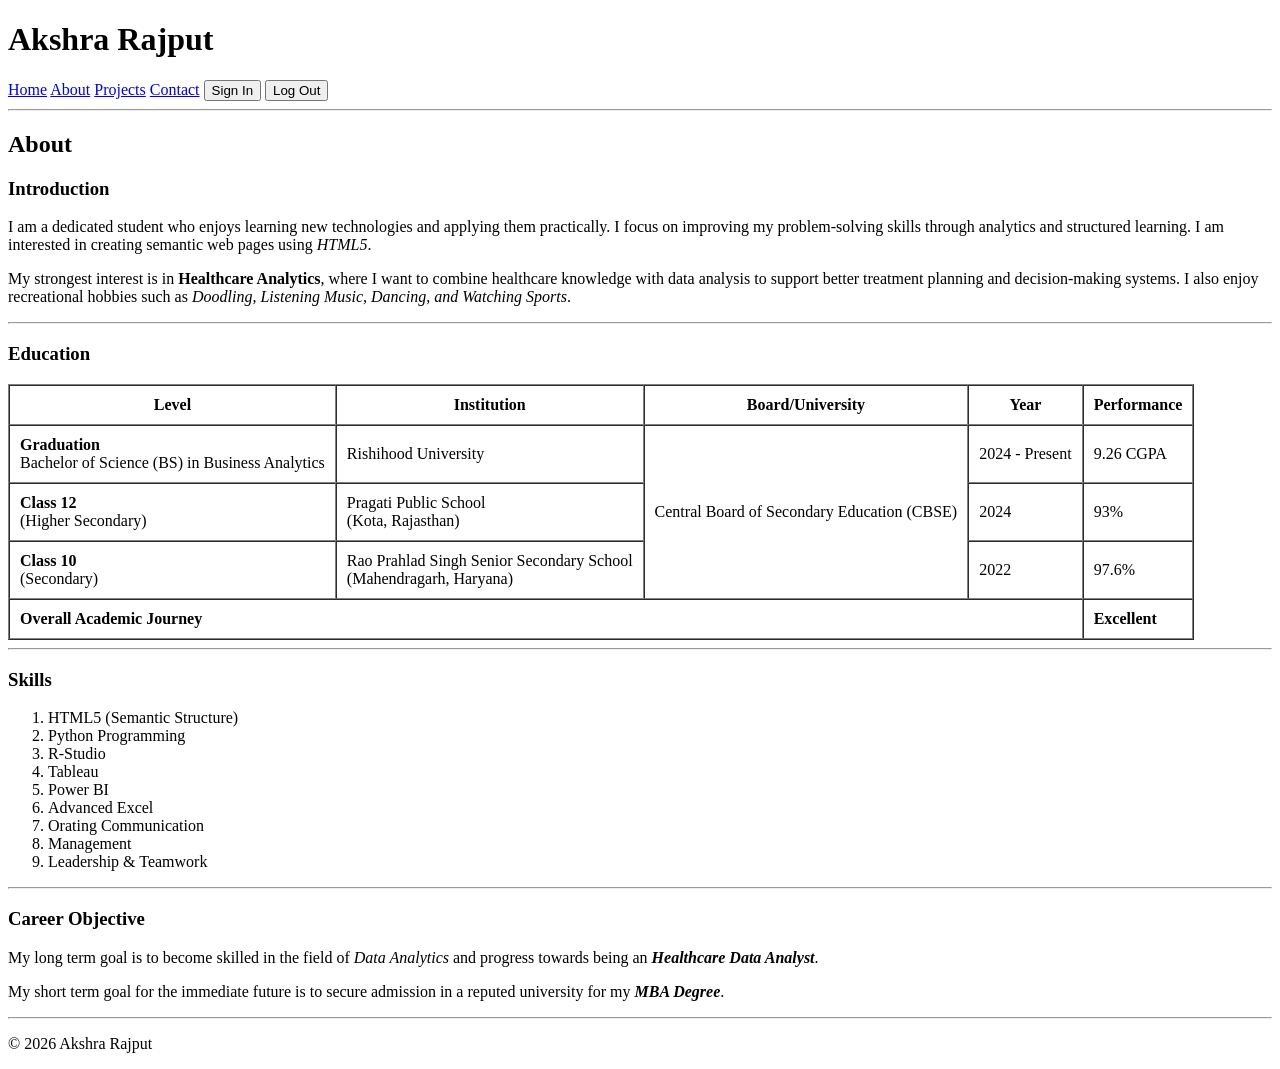
==== about.html @ 91670830 "first commit" ====
<!DOCTYPE html>
<html lang="en">
<head>
  <meta charset="UTF-8" />
  <meta name="viewport" content="width=device-width, initial-scale=1.0" />
  <title>Akshra Rajput | About</title>
</head>

<body>

 <!-- Header -->
  <header>
    <h1>Akshra Rajput</h1>

    <!-- Navigation Bar -->
    <nav>
      <a href="./index.html" target="_blank">Home</a>
      <a href="./about.html" target="_blank">About</a>
      <a href="./projects.html" target="_blank">Projects</a>
      <a href="./contact.html" target="_blank">Contact</a>
      
      <!-- Question 3: Sign In and Log Out Buttons -->
      <button type="button">Sign In</button>
      <button type="button">Log Out</button>
    </nav>
  </header>

  <hr />

  <!-- Main -->
  <main>

    <!-- About Section -->
    <section>
      <h2>About</h2>

      <h3>Introduction</h3>
      <p>
        I am a dedicated student who enjoys learning new technologies and applying them practically.
        I focus on improving my problem-solving skills through analytics and structured learning.
        I am interested in creating semantic web pages using <i>HTML5</i>.
      </p>

      <p>
        My strongest interest is in <b>Healthcare Analytics</b>, where I want to combine healthcare knowledge
        with data analysis to support better treatment planning and decision-making systems.
        I also enjoy recreational hobbies such as <i>Doodling, Listening Music, Dancing, and Watching Sports</i>.
      </p>
    </section>

    <hr />

    <!-- Question 4: Education Details Using Table -->
    <section>
      <h3>Education</h3>
      <table border="1" cellpadding="10" cellspacing="0">
        <tr>
          <th>Level</th>
          <th>Institution</th>
          <th>Board/University</th>
          <th>Year</th>
          <th>Performance</th>
        </tr>
        <tr>
          <td><b>Graduation</b><br/>Bachelor of Science (BS) in Business Analytics</td>
          <td>Rishihood University</td>
          <td rowspan="3">Central Board of Secondary Education (CBSE)</td>
          <td>2024 - Present</td>
          <td>9.26 CGPA</td>
        </tr>
        <tr>
          <td><b>Class 12</b><br/>(Higher Secondary)</td>
          <td>Pragati Public School<br/>(Kota, Rajasthan)</td>
          <td>2024</td>
          <td>93%</td>
        </tr>
        <tr>
          <td><b>Class 10</b><br/>(Secondary)</td>
          <td>Rao Prahlad Singh Senior Secondary School<br/>(Mahendragarh, Haryana)</td>
          <td>2022</td>
          <td>97.6%</td>
        </tr>
        <tr>
          <td colspan="4"><b>Overall Academic Journey</b></td>
          <td><b>Excellent</b></td>
        </tr>
      </table>
    </section>

    <hr />

    <!-- Skills -->
    <section>
      <h3>Skills</h3>
      <ol>
        <li>HTML5 (Semantic Structure)</li>
        <li>Python Programming</li>
        <li>R-Studio</li>
        <li>Tableau</li>
        <li>Power BI</li>
        <li>Advanced Excel</li>
        <li>Orating Communication</li>
        <li>Management</li>
        <li>Leadership & Teamwork</li>
      </ol>
    </section>

    <hr />

    <!-- Career Objective -->
    <section>
      <h3>Career Objective</h3>
      <p>
        My long term goal is to become skilled in the field of <i>Data Analytics</i> and progress towards being an
        <i><b>Healthcare Data Analyst</b></i>.
      </p>

      <p>
        My short term goal for the immediate future is to secure admission in a reputed university for my
        <b><i>MBA Degree</i></b>.
      </p>
    </section>

    <hr />

  </main>

  <!-- Footer -->
  <footer>
    <p>© 2026 Akshra Rajput</p>
  </footer>

</body>
</html>
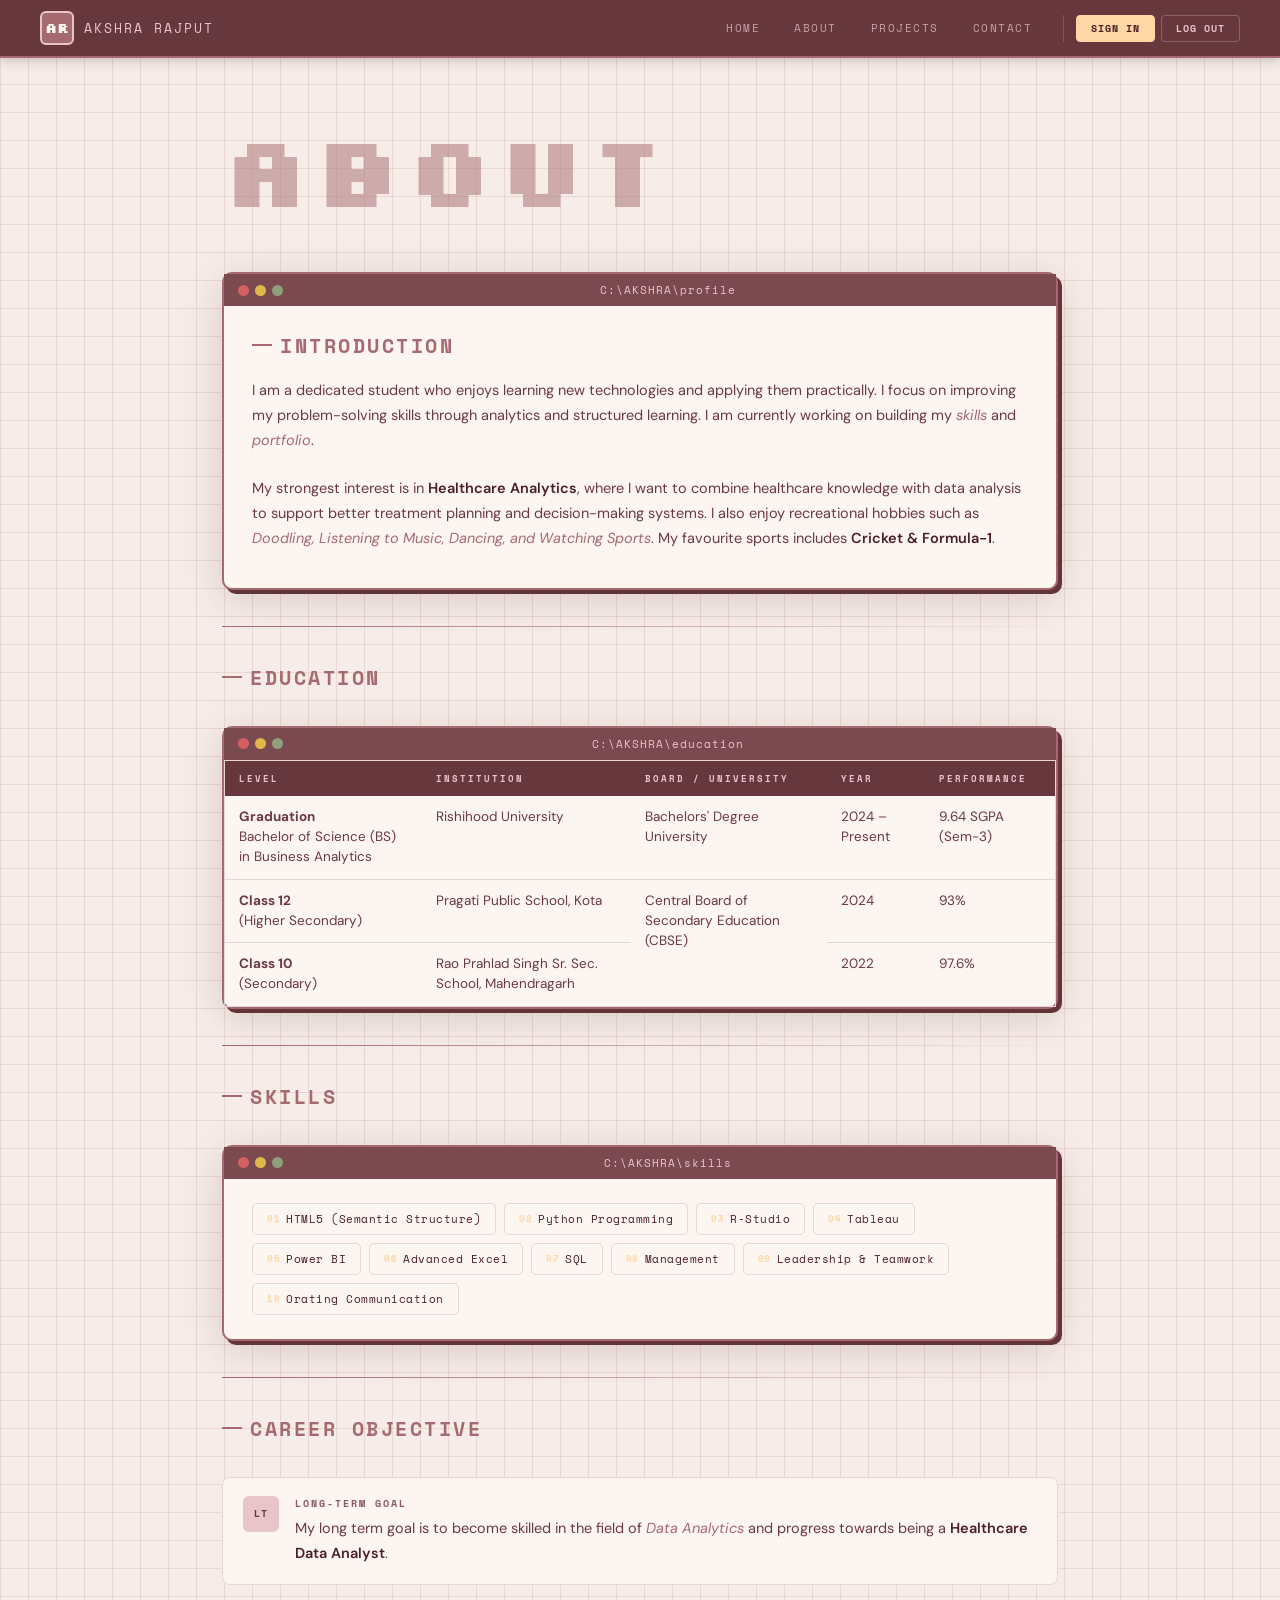
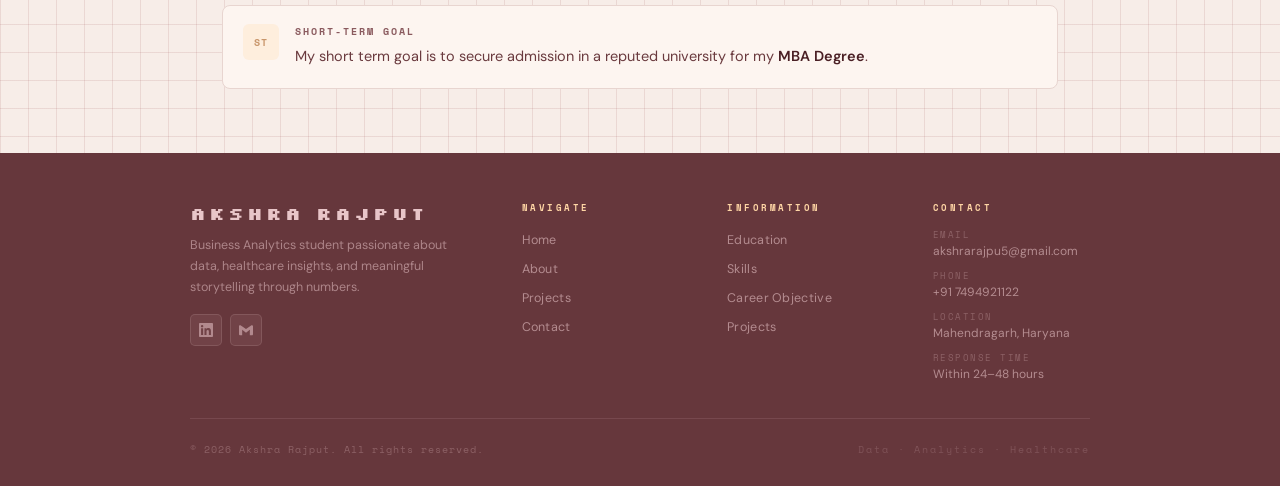
==== commit 3cb7cb09: "first commit" ====
--- a/about.html
+++ b/about.html
@@ -4,130 +4,236 @@
   <meta charset="UTF-8" />
   <meta name="viewport" content="width=device-width, initial-scale=1.0" />
   <title>Akshra Rajput | About</title>
+  <link rel="stylesheet" href="./style.css" />
 </head>
-
 <body>
 
- <!-- Header -->
+  <!-- HEADER  -->
+
+
   <header>
-    <h1>Akshra Rajput</h1>
-
-    <!-- Navigation Bar -->
+    <div class="header-logo">
+      <div class="logo-box">AR</div>
+      <h1>Akshra Rajput</h1>
+    </div>
     <nav>
-      <a href="./index.html" target="_blank">Home</a>
-      <a href="./about.html" target="_blank">About</a>
-      <a href="./projects.html" target="_blank">Projects</a>
-      <a href="./contact.html" target="_blank">Contact</a>
-      
-      <!-- Question 3: Sign In and Log Out Buttons -->
-      <button type="button">Sign In</button>
-      <button type="button">Log Out</button>
+      <a href="./index.html" >Home</a>
+      <a href="./about.html">About</a>
+      <a href="./projects.html">Projects</a>
+      <a href="./contact.html">Contact</a>
+      <div class="nav-buttons">
+        <button type="button">Sign In</button>
+        <button type="button">Log Out</button>
+      </div>
     </nav>
   </header>
-
-  <hr />
-
-  <!-- Main -->
+ 
+  <!-- MAIN  -->
+
   <main>
 
-    <!-- About Section -->
-    <section>
-      <h2>About</h2>
-
-      <h3>Introduction</h3>
-      <p>
-        I am a dedicated student who enjoys learning new technologies and applying them practically.
-        I focus on improving my problem-solving skills through analytics and structured learning.
-        I am interested in creating semantic web pages using <i>HTML5</i>.
-      </p>
-
-      <p>
-        My strongest interest is in <b>Healthcare Analytics</b>, where I want to combine healthcare knowledge
-        with data analysis to support better treatment planning and decision-making systems.
-        I also enjoy recreational hobbies such as <i>Doodling, Listening Music, Dancing, and Watching Sports</i>.
-      </p>
-    </section>
-
-    <hr />
-
-    <!-- Question 4: Education Details Using Table -->
-    <section>
-      <h3>Education</h3>
-      <table border="1" cellpadding="10" cellspacing="0">
-        <tr>
-          <th>Level</th>
-          <th>Institution</th>
-          <th>Board/University</th>
-          <th>Year</th>
-          <th>Performance</th>
-        </tr>
-        <tr>
-          <td><b>Graduation</b><br/>Bachelor of Science (BS) in Business Analytics</td>
-          <td>Rishihood University</td>
-          <td rowspan="3">Central Board of Secondary Education (CBSE)</td>
-          <td>2024 - Present</td>
-          <td>9.26 CGPA</td>
-        </tr>
-        <tr>
-          <td><b>Class 12</b><br/>(Higher Secondary)</td>
-          <td>Pragati Public School<br/>(Kota, Rajasthan)</td>
-          <td>2024</td>
-          <td>93%</td>
-        </tr>
-        <tr>
-          <td><b>Class 10</b><br/>(Secondary)</td>
-          <td>Rao Prahlad Singh Senior Secondary School<br/>(Mahendragarh, Haryana)</td>
-          <td>2022</td>
-          <td>97.6%</td>
-        </tr>
-        <tr>
-          <td colspan="4"><b>Overall Academic Journey</b></td>
-          <td><b>Excellent</b></td>
-        </tr>
-      </table>
-    </section>
-
-    <hr />
+    <div class="page_title_box">
+      <h2>ABOUT</h2>
+    </div>
+
+    <!-- Introduction -->
+    <div class="first_box">
+      <div class="first_box_child">
+        <div class="first_box_dots">
+          <span class="dot-red"></span>
+          <span class="dot-yellow"></span>
+          <span class="dot-green"></span>
+        </div>
+        <div class="first_box_title">C:\AKSHRA\profile</div>
+      </div>
+
+      <div class="first_box_body">
+        <div class="label">Introduction</div>
+
+        <div class="intro-content">
+          <p>
+            I am a dedicated student who enjoys learning new technologies and applying them practically.
+            I focus on improving my problem-solving skills through analytics and structured learning.
+            I am currently working on building my <i>skills</i> and <i>portfolio</i>.
+          </p>
+
+          <p>
+            My strongest interest is in <b>Healthcare Analytics</b>, where I want to combine healthcare knowledge
+            with data analysis to support better treatment planning and decision-making systems.
+            I also enjoy recreational hobbies such as <i>Doodling, Listening to Music, Dancing, and Watching Sports</i>.
+            My favourite sports includes <b>Cricket & Formula-1</b>.
+          </p>
+        </div>
+      </div>
+    </div>
+        <hr class="divider" />
+
+
+    <!-- Education -->
+    <div id="education" class="table_data">
+      <div class="label">Education</div>
+
+      <div class="first_box">
+        <div class="first_box_child">
+          <div class="first_box_dots">
+            <span class="dot-red"></span>
+            <span class="dot-yellow"></span>
+            <span class="dot-green"></span>
+          </div>
+          <div class="first_box_title">C:\AKSHRA\education</div>
+        </div>
+
+        <div class="table-container">
+          <table>
+            <tr>
+              <th>Level</th>
+              <th>Institution</th>
+              <th>Board / University</th>
+              <th>Year</th>
+              <th>Performance</th>
+            </tr>
+
+            <tr>
+              <td><b>Graduation</b><br/>Bachelor of Science (BS) in Business Analytics</td>
+              <td>Rishihood University</td>
+              <td>Bachelors' Degree University</td>
+              <td>2024 – Present</td>
+              <td>9.64 SGPA (Sem-3)</td>
+            </tr>
+
+            <tr>
+              <td><b>Class 12</b><br/>(Higher Secondary)</td>
+              <td>Pragati Public School, Kota</td>
+              <td rowspan="2">Central Board of Secondary Education (CBSE)</td>
+              <td>2024</td>
+              <td>93%</td>
+            </tr>
+
+            <tr>
+              <td><b>Class 10</b><br/>(Secondary)</td>
+              <td>Rao Prahlad Singh Sr. Sec. School, Mahendragarh</td>
+              <td>2022</td>
+              <td>97.6%</td>
+            </tr>
+          </table>
+        </div>
+      </div>
+    </div>
+
+    <hr class="divider" />
 
     <!-- Skills -->
-    <section>
-      <h3>Skills</h3>
-      <ol>
-        <li>HTML5 (Semantic Structure)</li>
-        <li>Python Programming</li>
-        <li>R-Studio</li>
-        <li>Tableau</li>
-        <li>Power BI</li>
-        <li>Advanced Excel</li>
-        <li>Orating Communication</li>
-        <li>Management</li>
-        <li>Leadership & Teamwork</li>
-      </ol>
-    </section>
-
-    <hr />
+    <div id="skills" class="section-col">
+      <div class="label">Skills</div>
+
+      <div class="first_box">
+        <div class="first_box_child">
+          <div class="first_box_dots">
+            <span class="dot-red"></span>
+            <span class="dot-yellow"></span>
+            <span class="dot-green"></span>
+          </div>
+          <div class="first_box_title">C:\AKSHRA\skills</div>
+        </div>
+
+        <div class="first_box_body">
+          <div class="skills-grid">
+            <div class="skill-tag"><span class="skill-num">01</span> HTML5 (Semantic Structure)</div>
+            <div class="skill-tag"><span class="skill-num">02</span> Python Programming</div>
+            <div class="skill-tag"><span class="skill-num">03</span> R-Studio</div>
+            <div class="skill-tag"><span class="skill-num">04</span> Tableau</div>
+            <div class="skill-tag"><span class="skill-num">05</span> Power BI</div>
+            <div class="skill-tag"><span class="skill-num">06</span> Advanced Excel</div>
+            <div class="skill-tag"><span class="skill-num">07</span> SQL</div>
+            <div class="skill-tag"><span class="skill-num">08</span> Management</div>
+            <div class="skill-tag"><span class="skill-num">09</span> Leadership & Teamwork</div>
+            <div class="skill-tag"><span class="skill-num">10</span> Orating Communication</div>
+          </div>
+        </div>
+      </div>
+    </div>
+
+    <hr class="divider" />
 
     <!-- Career Objective -->
-    <section>
-      <h3>Career Objective</h3>
-      <p>
-        My long term goal is to become skilled in the field of <i>Data Analytics</i> and progress towards being an
-        <i><b>Healthcare Data Analyst</b></i>.
-      </p>
-
-      <p>
-        My short term goal for the immediate future is to secure admission in a reputed university for my
-        <b><i>MBA Degree</i></b>.
-      </p>
-    </section>
-
-    <hr />
-
+    <div id="career" class="section-col">
+      <div class="label">Career Objective</div>
+
+      <div class="career-box">
+        <div class="career-card">
+          <div class="career-badge long">LT</div>
+          <div class="career-text">
+            <div class="career-heading">Long-Term Goal</div>
+            <p class="no-margin">
+              My long term goal is to become skilled in the field of <i>Data Analytics</i> 
+              and progress towards being a <b>Healthcare Data Analyst</b>.
+            </p>
+          </div>
+        </div>
+
+        <div class="career-card">
+          <div class="career-badge short">ST</div>
+          <div class="career-text">
+            <div class="career-heading">Short-Term Goal</div>
+            <p class="no-margin">
+              My short term goal is to secure admission in a reputed university for my <b>MBA Degree</b>.
+            </p>
+          </div>
+        </div>
+      </div>
+    </div>
   </main>
-
-  <!-- Footer -->
+    
+<!-- FOOTER.  -->
+
   <footer>
-    <p>© 2026 Akshra Rajput</p>
+    <div class="footer-inner">
+      <div class="footer-grid">
+        <div class="footer-box1">
+          <div class="box1_child">Akshra Rajput</div>
+          <p class="box1_kid">Business Analytics student passionate about data, healthcare insights, and meaningful storytelling through numbers.</p>
+          <div class="socials">
+            <a href="https://www.linkedin.com/in/akshra-rajput2503-rishihood/" aria-label="LinkedIn" title="LinkedIn">
+              <svg width="14" height="14" fill="currentColor" viewBox="0 0 24 24"><path d="M20.447 20.452h-3.554v-5.569c0-1.328-.027-3.037-1.852-3.037-1.853 0-2.136 1.445-2.136 2.939v5.667H9.351V9h3.414v1.561h.046c.477-.9 1.637-1.85 3.37-1.85 3.601 0 4.267 2.37 4.267 5.455v6.286zM5.337 7.433a2.062 2.062 0 0 1-2.063-2.065 2.064 2.064 0 1 1 2.063 2.065zm1.782 13.019H3.555V9h3.564v11.452zM22.225 0H1.771C.792 0 0 .774 0 1.729v20.542C0 23.227.792 24 1.771 24h20.451C23.2 24 24 23.227 24 22.271V1.729C24 .774 23.2 0 22.222 0h.003z"/></svg>
+            </a>
+            <a href="mailto:akshrarajpu5@gmail.com" aria-label="Email" title="Email">
+              <svg width="14" height="14" fill="currentColor" viewBox="0 0 24 24"><path d="M24 5.457v13.909c0 .904-.732 1.636-1.636 1.636h-3.819V11.73L12 16.64l-6.545-4.91v9.273H1.636A1.636 1.636 0 0 1 0 19.366V5.457c0-.9.732-1.636 1.636-1.636h.909L12 10.09l9.455-6.269h.909A1.636 1.636 0 0 1 24 5.457z"/></svg>
+            </a>
+          </div>
+        </div>
+        <div class="footer-col">
+          <h4>Navigate</h4>
+          <ul class="footer-nav">
+            <li><a href="./index.html">Home</a></li>
+            <li><a href="./about.html">About</a></li>
+            <li><a href="./projects.html">Projects</a></li>
+            <li><a href="./contact.html">Contact</a></li>
+          </ul>
+        </div>
+        <div class="footer-col">
+          <h4>Information</h4>
+          <ul class="footer-nav">
+            <li><a href="./about.html#education">Education</a></li>
+            <li><a href="./about.html#skills">Skills</a></li>
+            <li><a href="./about.html#career">Career Objective</a></li>
+            <li><a href="./projects.html">Projects</a></li>
+          </ul>
+        </div>
+        <div class="footer-col">
+          <h4>Contact</h4>
+          <ul class="footer-contacts">
+            <li><span class="fc-label">Email</span><span class="fc-val"><a href="mailto:akshrarajpu5@gmail.com">akshrarajpu5@gmail.com</a></span></li>
+            <li><span class="fc-label">Phone</span><span class="fc-val"><a href="tel:+917494921122">+91 7494921122</a></span></li>
+            <li><span class="fc-label">Location</span><span class="fc-val">Mahendragarh, Haryana</span></li>
+            <li><span class="fc-label">Response Time</span><span class="fc-val">Within 24–48 hours</span></li>
+          </ul>
+        </div>
+      </div>
+      <div class="footer-bottom">
+        <p>© 2026 Akshra Rajput. All rights reserved.</p>
+        <span class="footer-tagline">Data · Analytics · Healthcare</span>
+      </div>
+    </div>
   </footer>
 
 </body>
--- a/style.css
+++ b/style.css
@@ -0,0 +1,924 @@
+@import url('https://fonts.googleapis.com/css2?family=Space+Mono:ital,wght@0,400;0,700;1,400&family=Silkscreen:wght@400;700&family=DM+Sans:wght@300;400;500;600&display=swap');
+
+/* ── Reset ── */
+* {
+  box-sizing: border-box;
+  margin: 0;
+  padding: 0;
+}
+
+/* ── Body ── */
+
+body {
+  background-color: #f7ede8;
+
+  background-image:
+    linear-gradient(to right, rgba(166, 90, 96, 0.15) 1px, transparent 1px),
+    linear-gradient(to bottom, rgba(166, 90, 96, 0.15) 1px, transparent 1px);
+
+  background-size: 28px 28px;
+}
+
+body {
+  font-family: 'DM Sans', sans-serif;
+  background-color: #f7ede8;
+  color: #4A1F24;
+  min-height: 100vh;
+}
+
+/* ── Header ── */
+header {
+  position: sticky;
+  top: 0;
+  background: #66373C;
+  padding: 0 40px;
+  display: flex;
+  align-items: center;
+  justify-content: space-between;
+  height: 56px;
+  box-shadow: 0 2px 0 #A56A6F, 0 3px 12px rgba(0,0,0,0.25);
+}
+
+/* ── Logo ── */
+.header-logo {
+  display: flex;
+  align-items: center;
+  gap: 10px;
+}
+
+.logo-box {
+  width: 34px;
+  height: 34px;
+  background: #A56A6F;
+  border: 2px solid #e8c5c8;
+  border-radius: 6px;
+  display: flex;
+  align-items: center;
+  justify-content: center;
+  font-family: 'Silkscreen', monospace;
+  font-size: 14px;
+  font-weight: 700;
+  color: #fdf5f0;
+}
+
+.header-logo h1 {
+  font-family: 'Space Mono', monospace;
+  font-size: 13px;
+  font-weight: 400;
+  color: #e8c5c8;
+  letter-spacing: 2px;
+  text-transform: uppercase;
+}
+
+/* ── Navigation ── */
+nav {
+  display: flex;
+  align-items: center;
+  gap: 4px;
+}
+
+nav a {
+  font-family: 'Space Mono', monospace;
+  font-size: 11px;
+  color: rgba(232, 197, 200, 0.75);
+  letter-spacing: 1.5px;
+  text-transform: uppercase;
+  padding: 6px 14px;
+  border-radius: 4px;
+  text-decoration: none;
+  transition: color 0.15s, background 0.15s, border-color 0.15s;
+  border: 1px solid transparent;
+}
+
+nav a:hover {
+  color: #fdf5f0;
+  background: rgba(255,255,255,0.08);
+  border-color: rgba(232, 197, 200, 0.25);
+  padding: 20px;
+}
+
+nav a.active {
+  color: #fdf5f0;
+  background: #A56A6F;
+  border-color: #c08a8f;
+}
+
+.nav-buttons {
+  display: flex;
+  gap: 6px;
+  margin-left: 12px;
+  padding-left: 12px;
+  border-left: 1px solid rgba(232, 197, 200, 0.2);
+}
+
+nav button {
+  font-family: 'Space Mono', monospace;
+  font-size: 10px;
+  font-weight: 700;
+  letter-spacing: 1px;
+  text-transform: uppercase;
+  padding: 5px 14px;
+  border-radius: 4px;
+  cursor: pointer;
+  transition: background 0.15s, border-color 0.15s;
+}
+
+nav button:first-of-type {
+  background: #FFD6A5;
+  color: #4A1F24;
+  border: 1px solid #FFD6A5;
+}
+
+nav button:first-of-type:hover {
+  background: #e0b070;
+  border-color: #e0b070;
+}
+
+nav button:last-of-type {
+  background: transparent;
+  color: #e8c5c8;
+  border: 1px solid rgba(232, 197, 200, 0.3);
+}
+
+nav button:last-of-type:hover {
+  background: rgba(232, 197, 200, 0.1);
+}
+
+/* ── Main ── */
+main {
+  max-width: 900px;
+  margin: 0 auto;
+  padding: 48px 32px 64px;
+}
+
+/* ── Page Title ── */
+.page_title_box {
+  margin-bottom: 40px;
+}
+
+.page_title_box h2 {
+  font-family: 'Silkscreen', monospace;
+  font-size: 100px;
+  font-weight: 700;
+  color: #A56A6F;
+  letter-spacing: 4px;
+  text-transform: uppercase;
+  opacity: 0.5;
+}
+
+/* ── Divider ── */
+.divider {
+  width: 100%;
+  height: 1px;
+  background: linear-gradient(90deg, #A56A6F, transparent);
+  margin: 36px 0;
+  border: none;
+  opacity: 1;
+}
+
+/* ── Label ── */
+.label {
+  display: inline-flex;
+  align-items: center;
+  gap: 8px;
+  font-family: 'Space Mono', monospace;
+  font-size: 20px;
+  font-weight: 700;
+  letter-spacing: 2.5px;
+  text-transform: uppercase;
+  color: #A56A6F;
+  margin-bottom: 18px;
+}
+
+.label::before {
+  content: '';
+  width: 20px;
+  height: 2px;
+  background: #A56A6F;
+}
+
+/* ── About Me ── */
+
+.about-text {
+  display: flex;
+  flex-direction: column;
+  gap: 10px;
+}
+
+.first_box {
+  background: #fdf5f0;
+  border: 2px solid #A56A6F;
+  border-radius: 10px;
+  box-shadow: 0 8px 40px rgba(74, 31, 36, 0.18), 4px 4px 0 #66373C;
+}
+
+.first_box_child {
+  background: #7a4a50;
+  padding: 8px 14px;
+  display: flex;
+  align-items: center;
+  gap: 10px;
+}
+
+.first_box_dots {
+  display: flex;
+  gap: 6px;
+}
+
+.first_box_dots span {
+  width: 11px;
+  height: 11px;
+  border-radius: 50%;
+  display: block;
+}
+
+.dot-red    { background: #d45f5f; }
+.dot-yellow { background: #e0b84a }
+.dot-green  { background: #8fa07a; }
+
+.first_box_title {
+  font-family: 'Space Mono', monospace;
+  font-size: 11px;
+  color: #e8c5c8;
+  letter-spacing: 1px;
+  flex: 1;
+  text-align: center;
+}
+
+.first_box_body {
+  padding: 24px 28px;
+}
+
+/* ── Intro Card ── */
+.intro-card {
+  display: flex;
+  align-items: center;
+  gap: 28px;
+}
+
+.intro-avatar {
+  flex-shrink: 0;
+  width: 90px;
+  height: 90px;
+  border-radius: 50%;
+  background: #e8c5c8;
+  border: 3px solid #A56A6F;
+  display: flex;
+  align-items: center;
+  justify-content: center;
+}
+
+.intro-avatar img {
+  width: 100%;
+  height: 100%;
+  object-fit: cover;
+  border-radius: 50%;
+}
+
+.intro-text {
+  display: flex;
+  flex-direction: column;
+  gap: 4px;
+}
+
+.greeting {
+  font-size: 13px;
+  color: #8a5a5e;
+  font-style: italic;
+}
+
+.name {
+  font-family: 'Space Mono', monospace;
+  font-size: 22px;
+  font-weight: 700;
+  color: #4A1F24;
+  letter-spacing: 1px;
+}
+
+.role-tag {
+  display: inline-block;
+  font-family: 'Space Mono', monospace;
+  font-size: 9px;
+  font-weight: 700;
+  letter-spacing: 2px;
+  text-transform: uppercase;
+  color: #66373C;
+  background: #e8c5c8;
+  padding: 3px 10px;
+  border-radius: 3px;
+  margin-top: 4px;
+  width: fit-content;
+}
+
+.intro-quote {
+  font-size: 13px;
+  color: #8a5a5e;
+  font-style: italic;
+  margin-top: 6px;
+}
+
+/* ── Paragraphs ── */
+p {
+  font-size: 14.5px;
+  line-height: 1.75;
+  color: #6a3a3e;
+  margin-bottom: 12px;
+}
+
+p b { color: #4A1F24; font-weight: 600; }
+p i { color: #A56A6F; }
+
+/* ── Highlights Grid ── */
+
+.highlights-section {
+  display: flex;
+  flex-direction: column;
+  gap: 16px;
+}
+
+.highlights-grid {
+  display: flex;
+  flex-wrap: wrap;
+  gap: 12px;
+}
+
+.highlight-title {
+  display: flex;
+  flex-direction: column;
+  gap: 3px;
+  padding: 12px 16px;
+  background: #fdf5f0;
+  border: 1px solid #e8d5d0;
+  border-left: 3px solid #A56A6F;
+  border-radius: 8px;
+  flex: 1;
+  min-width: 180px;
+}
+
+.title-label {
+  font-family: 'Space Mono', monospace;
+  font-size: 9px;
+  font-weight: 700;
+  letter-spacing: 2px;
+  text-transform: uppercase;
+  color: #A56A6F;
+}
+
+.title-value {
+  font-size: 13.5px;
+  color: #4A1F24;
+  font-weight: 500;
+}
+
+/* Video */
+
+.video-content {
+  display: flex;
+  flex-direction: column;
+  gap: 12px;
+}
+
+.video-frame {
+  border-radius: 8px;
+  overflow: hidden;
+  border: 1px solid #e8d5d0;
+}
+
+.video-frame video {
+  width: 360px;
+}
+
+/* About Intro */
+
+.intro-content {
+  display: flex;
+  flex-direction: column;
+  gap: 10px;
+}
+
+/* ── Table ── */
+
+.table_data {
+  display: flex;
+  flex-direction: column;
+  gap: 16px;
+}
+
+.table-container {
+  padding: 0;
+  overflow: hidden;
+}
+
+table {
+  width: 100%;
+  font-size: 13.5px;
+  border-collapse: collapse;
+  background: #fdf5f0;
+  border-radius: 8px;
+  border: 1px solid #e8d5d0;
+}
+
+table th {
+  background: #66373C;
+  color: #e8c5c8;
+  font-family: 'Space Mono', monospace;
+  font-weight: 700;
+  font-size: 9px;
+  letter-spacing: 2px;
+  text-transform: uppercase;
+  padding: 11px 14px;
+  text-align: left;
+}
+
+table td {
+  padding: 11px 14px;
+  border-bottom: 1px solid #e8d5d0;
+  color: #6a3a3e;
+  vertical-align: top;
+  line-height: 1.5;
+}
+
+table tr:last-child td { border-bottom: none; }
+
+table tr:hover td {
+  background: rgba(165, 106, 111, 0.05);
+}
+
+/* ── Skills ── */
+.skills-grid {
+  display: flex;
+  flex-wrap: wrap;
+  gap: 8px;
+}
+
+.skill-tag {
+  display: flex;
+  align-items: center;
+  gap: 6px;
+  padding: 7px 14px;
+  background: #fdf5f0;
+  border: 1px solid #e8d5d0;
+  border-radius: 5px;
+  font-family: 'Space Mono', monospace;
+  font-size: 11px;
+  color: #4A1F24;
+  letter-spacing: 0.5px;
+  transition: background 0.15s, border-color 0.15s;
+}
+
+.skill-tag:hover {
+  background: #e8c5c8;
+  border-color: #A56A6F;
+}
+
+.skill-num {
+  font-size: 9px;
+  color: #FFD6A5;
+  font-weight: 700;
+}
+
+/* ── Career Objective ── */
+.section-col {
+  display: flex;
+  flex-direction: column;
+  gap: 16px;
+}
+
+.no-margin {
+  margin: 0;
+}
+
+.career-box {
+  display: flex;
+  gap: 20px;
+  flex-direction: column;
+}
+
+.career-card {
+  display: flex;
+  gap: 16px;
+  padding: 18px 20px;
+  background: #fdf5f0;
+  border: 1px solid #e8d5d0;
+  border-radius: 8px;
+  align-items: flex-start;
+}
+
+.career-badge {
+  flex-shrink: 0;
+  width: 36px;
+  height: 36px;
+  border-radius: 6px;
+  display: flex;
+  align-items: center;
+  justify-content: center;
+  font-family: 'Space Mono', monospace;
+  font-size: 10px;
+  font-weight: 700;
+  letter-spacing: 1px;
+  text-transform: uppercase;
+}
+
+.career-badge.long  { background: #e8c5c8; color: #66373C; }
+.career-badge.short { background: rgba(255, 214, 165, 0.25); color: #c8956a; }
+
+.career-heading {
+  font-family: 'Space Mono', monospace;
+  font-size: 10px;
+  font-weight: 700;
+  letter-spacing: 2px;
+  text-transform: uppercase;
+  color: #8a5a5e;
+  margin-bottom: 5px;
+}
+
+/* ── Projects ── */
+.projects-list {
+  display: flex;
+  flex-direction: column;
+  gap: 16px;
+}
+
+.project-card {
+  display: flex;
+  background: #fdf5f0;
+  border: 1px solid #e8d5d0;
+  border-radius: 8px;
+  transition: box-shadow 0.2s, transform 0.2s;
+}
+
+.project-card:hover {
+  box-shadow: 0 4px 24px rgba(74, 31, 36, 0.15), 3px 3px 0 #A56A6F;
+  transform: translate(-2px, -2px);
+}
+
+.project-stripe {
+  width: 4px;
+  background: #A56A6F;
+  flex-shrink: 0;
+  border-radius: 8px 0 0 8px;
+}
+
+.project-inner {
+  padding: 20px 22px;
+  display: flex;
+  flex-direction: column;
+  gap: 8px;
+  flex: 1;
+}
+
+.project-meta {
+  display: flex;
+  align-items: center;
+  justify-content: space-between;
+  gap: 12px;
+}
+
+.project-tag {
+  font-family: 'Space Mono', monospace;
+  font-size: 9px;
+  font-weight: 700;
+  letter-spacing: 2px;
+  text-transform: uppercase;
+  color: #fdf5f0;
+  background: #A56A6F;
+  padding: 3px 10px;
+  border-radius: 3px;
+}
+
+.project-inner h3 {
+  font-family: 'Space Mono', monospace;
+  font-size: 14px;
+  font-weight: 700;
+  color: #4A1F24;
+  letter-spacing: 0.5px;
+}
+
+.project-link {
+  font-family: 'Space Mono', monospace;
+  font-size: 10px;
+  font-weight: 700;
+  letter-spacing: 1.5px;
+  text-transform: uppercase;
+  color: #FFD6A5;
+  text-decoration: none;
+  border: 1px solid rgba(255, 214, 165, 0.4);
+  padding: 5px 12px;
+  border-radius: 4px;
+  transition: background 0.15s, color 0.15s, border-color 0.15s;
+  white-space: nowrap;
+}
+
+.project-link:hover {
+  background: #FFD6A5;
+  color: #4A1F24;
+  border-color: #FFD6A5;
+}
+
+/* ── Contact Info ── */
+.contact-info {
+  display: flex;
+  flex-wrap: wrap;
+  gap: 12px;
+  margin-bottom: 28px;
+}
+
+.contact-block {
+  display: flex;
+  align-items: center;
+  gap: 10px;
+  padding: 12px 18px;
+  background: #fdf5f0;
+  border: 1px solid #e8d5d0;
+  border-radius: 7px;
+  flex: 1;
+}
+
+.c-icon {
+  width: 40px;
+  height: 40px;
+  background: #e8c5c8;
+  border-radius: 6px;
+  display: flex;
+  align-items: center;
+  justify-content: center;
+  font-size: 14px;
+}
+
+.c-info {
+  display: flex;
+  flex-direction: column;
+  gap: 2px;
+}
+
+.c-label {
+  font-family: 'Space Mono', monospace;
+  font-size: 9px;
+  font-weight: 700;
+  letter-spacing: 2px;
+  text-transform: uppercase;
+  color: #8a5a5e;
+}
+
+.c-value {
+  font-size: 13px;
+  color: #4A1F24;
+  font-weight: 500;
+}
+
+.c-value a {
+  color: #66373C;
+  text-decoration: none;
+  border-bottom: 1px solid rgba(255, 214, 165, 0.3);
+  transition: color 0.15s;
+}
+
+.c-value a:hover { color: #66373C; }
+
+/* ── Contact Form ── */
+.form-row {
+  display: flex;
+  flex-direction: column;
+  gap: 4px;
+  margin-bottom: 14px;
+}
+
+label {
+  font-family: 'Space Mono', monospace;
+  font-size: 9px;
+  font-weight: 700;
+  letter-spacing: 2px;
+  text-transform: uppercase;
+  color: #A56A6F;
+}
+
+input[type="text"],
+input[type="email"],
+textarea {
+  width: 100%;
+  padding: 10px 13px;
+  font-family: 'DM Sans', sans-serif;
+  font-size: 14px;
+  background: #f7ede8;
+  border: 1px solid #e8d5d0;
+  border-radius: 5px;
+  color: #4A1F24;
+  resize: vertical;
+  transition: border-color 0.15s, box-shadow 0.15s;
+}
+
+input[type="text"]:focus,
+input[type="email"]:focus,
+textarea:focus {
+  outline: none;
+  border-color: #A56A6F;
+  box-shadow: 0 0 0 3px rgba(165, 106, 111, 0.14);
+  background: #fdf5f0;
+}
+
+input::placeholder,
+textarea::placeholder {
+  color: #8a5a5e;
+  font-size: 13px;
+}
+
+.form-submit {
+  padding: 10px 28px;
+  background: #66373C;
+  color: #fdf5f0;
+  font-family: 'Space Mono', monospace;
+  font-size: 11px;
+  font-weight: 700;
+  letter-spacing: 2px;
+  text-transform: uppercase;
+  border: 2px solid #66373C;
+  border-radius: 5px;
+  cursor: pointer;
+  transition: background 0.15s, border-color 0.15s;
+  margin-top: 8px;
+}
+
+.form-submit:hover {
+  background: #FFD6A5;
+  border-color: #FFD6A5;
+  color: #4A1F24;
+}
+
+/* ── Footer ── */
+footer {
+  background: #66373C;
+  padding: 48px 40px 28px;
+}
+
+.footer-inner {
+  max-width: 900px;
+  margin: 0 auto;
+}
+
+.footer-grid {
+  display: flex;
+  gap: 48px;
+  padding-bottom: 36px;
+  border-bottom: 1px solid rgba(232, 197, 200, 0.12);
+  flex-wrap: wrap;
+}
+
+.footer-box1 {
+  flex: 1.8;
+  min-width: 200px;
+  display: flex;
+  flex-direction: column;
+  gap: 10px;
+}
+
+.box1_child {
+  font-family: 'Silkscreen', monospace;
+  font-size: 18px;
+  font-weight: 700;
+  color: #e8c5c8;
+  letter-spacing: 3px;
+}
+
+.box1_kid {
+  font-size: 12.5px;
+  color: rgba(232, 197, 200, 0.55);
+  line-height: 1.7;
+  margin: 0;
+}
+
+.socials {
+  display: flex;
+  gap: 8px;
+  margin-top: 6px;
+}
+
+.socials a {
+  width: 32px;
+  height: 32px;
+  border-radius: 5px;
+  background: rgba(232, 197, 200, 0.08);
+  border: 1px solid rgba(232, 197, 200, 0.15);
+  display: flex;
+  align-items: center;
+  justify-content: center;
+  color: rgba(232, 197, 200, 0.55);
+  text-decoration: none;
+  transition: background 0.15s, border-color 0.15s, color 0.15s;
+}
+
+.socials a:hover {
+  background: #FFD6A5;
+  border-color: #FFD6A5;
+  color: #4A1F24;
+}
+
+.footer-col {
+  flex: 1;
+  min-width: 120px;
+  display: flex;
+  flex-direction: column;
+  gap: 14px;
+}
+
+.footer-col h4 {
+  font-family: 'Space Mono', monospace;
+  font-size: 9px;
+  font-weight: 700;
+  letter-spacing: 2.5px;
+  text-transform: uppercase;
+  color: #FFD6A5;
+}
+
+.footer-nav {
+  list-style: none;
+  display: flex;
+  flex-direction: column;
+  gap: 8px;
+}
+
+.footer-nav li a {
+  font-size: 12.5px;
+  color: rgba(232, 197, 200, 0.6);
+  text-decoration: none;
+  letter-spacing: 0.3px;
+  transition: color 0.15s;
+  border: none;
+}
+
+.footer-nav li a:hover { color: #e8c5c8; }
+
+.footer-contacts {
+  list-style: none;
+  display: flex;
+  flex-direction: column;
+  gap: 10px;
+}
+
+.footer-contacts li {
+  display: flex;
+  flex-direction: column;
+  gap: 2px;
+}
+
+.fc-label {
+  font-family: 'Space Mono', monospace;
+  font-size: 9px;
+  letter-spacing: 1.5px;
+  color: rgba(232, 197, 200, 0.3);
+  text-transform: uppercase;
+}
+
+.fc-val {
+  font-size: 12px;
+  color: rgba(232, 197, 200, 0.6);
+}
+
+.fc-val a {
+  color: rgba(232, 197, 200, 0.6);
+  text-decoration: none;
+  transition: color 0.15s;
+  border: none;
+}
+
+.fc-val a:hover { color: #FFD6A5; }
+
+.footer-bottom {
+  display: flex;
+  align-items: center;
+  justify-content: space-between;
+  padding-top: 22px;
+  gap: 12px;
+  flex-wrap: wrap;
+}
+
+.footer-bottom p {
+  font-family: 'Space Mono', monospace;
+  font-size: 10px;
+  color: rgba(232, 197, 200, 0.3);
+  letter-spacing: 1px;
+  margin: 0;
+}
+
+.footer-tagline {
+  font-family: 'Space Mono', monospace;
+  font-size: 10px;
+  color: rgba(232, 197, 200, 0.2);
+  letter-spacing: 2px;
+}
+
+/* ── Responsive ── */
+@media (max-width: 640px) {
+  header {
+    padding: 12px 16px;
+    height: auto;
+    flex-direction: column;
+    gap: 10px;
+  }
+  nav { flex-wrap: wrap; gap: 3px; }
+  main { padding: 28px 16px 48px; }
+  .page_title_box h2 { font-size: 32px; }
+  footer { padding: 36px 20px 24px; }
+  .footer-grid { gap: 28px; }
+  .footer-bottom { flex-direction: column; align-items: flex-start; }
+  .intro-card { flex-direction: column; align-items: flex-start; }
+}
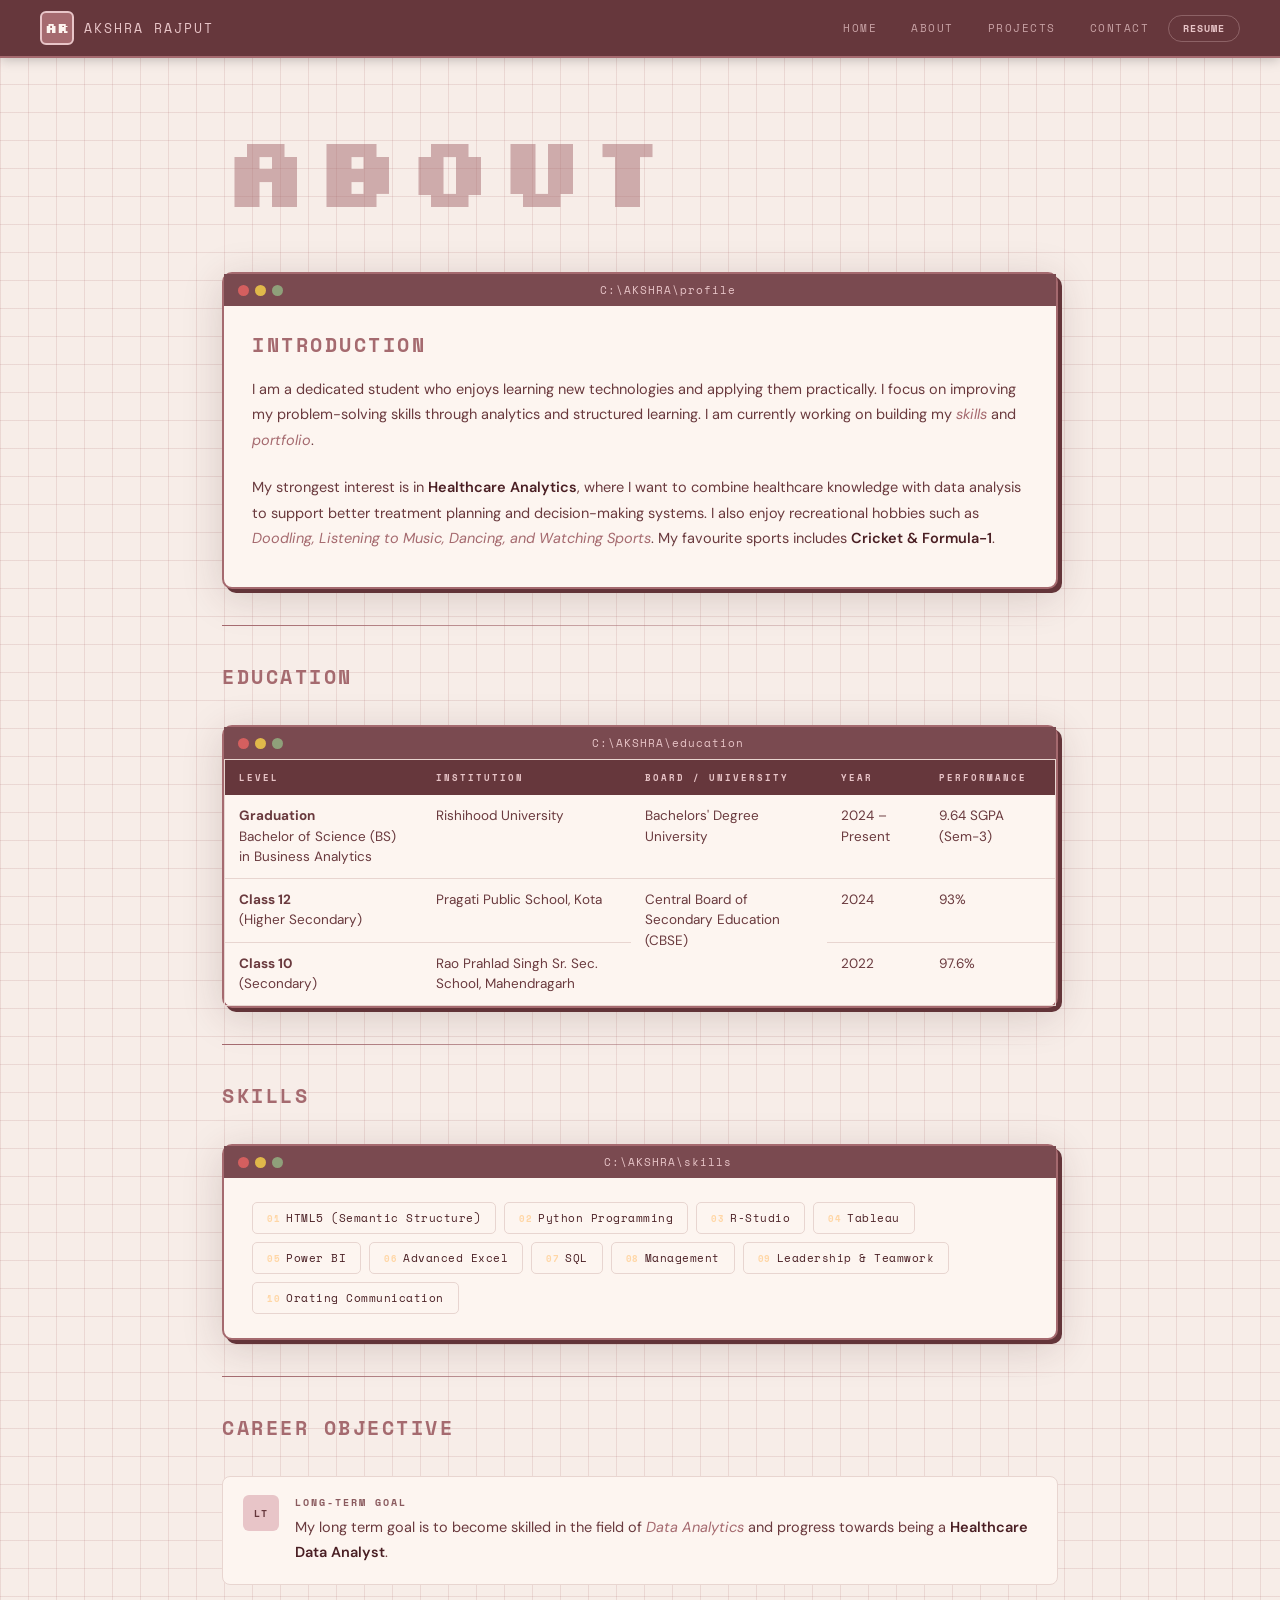
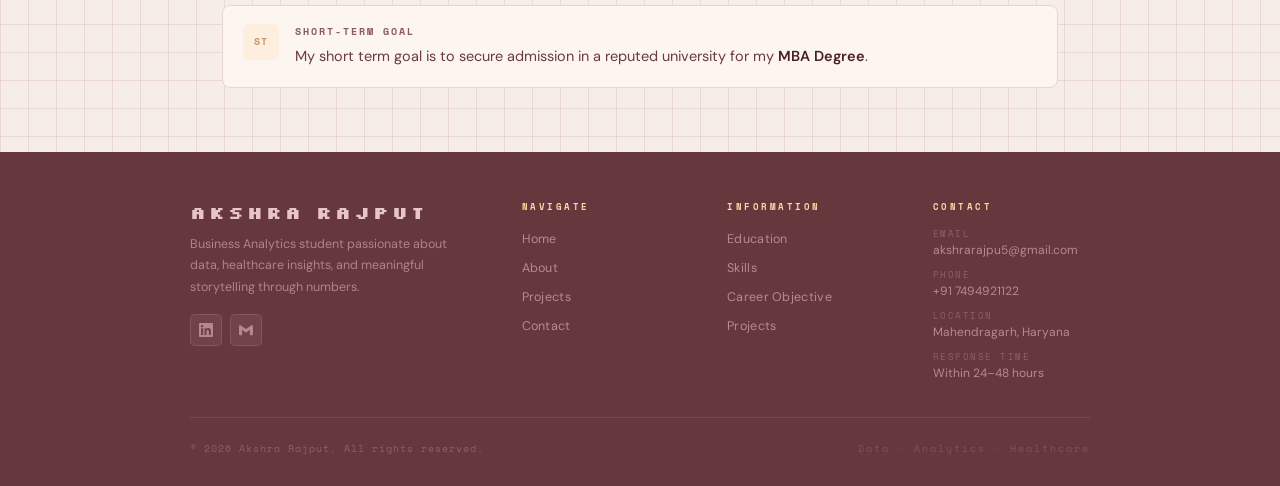
==== commit 0350bf32: "no changes now" ====
--- a/about.html
+++ b/about.html
@@ -5,6 +5,8 @@
   <meta name="viewport" content="width=device-width, initial-scale=1.0" />
   <title>Akshra Rajput | About</title>
   <link rel="stylesheet" href="./style.css" />
+  <link rel="icon" href="https://imgs.search.brave.com/QbcaDXHiWRZ3vxyTPPIBFq5Se1q1vHML70OIbzC1Xrc/rs:fit:860:0:0:0/g:ce/aHR0cHM6Ly9jZG4u/aWNvbnNjb3V0LmNv/bS9pY29uL3ByZW1p/dW0vcG5nLTI1Ni10/aHVtYi9pZC1jYXJk/LXN0aWNrZXItaWNv/bi1zdmctZG93bmxv/YWQtcG5nLTg1MDY0/NjEucG5nP2Y9d2Vi/cCZ3PTEyOA" />
+
 </head>
 <body>
 
@@ -21,10 +23,7 @@
       <a href="./about.html">About</a>
       <a href="./projects.html">Projects</a>
       <a href="./contact.html">Contact</a>
-      <div class="nav-buttons">
-        <button type="button">Sign In</button>
-        <button type="button">Log Out</button>
-      </div>
+      <button class="resume_btn" id="resume_btn">RESUME</button>
     </nav>
   </header>
  
@@ -236,5 +235,6 @@
     </div>
   </footer>
 
+<script src="script.js"></script>
 </body>
 </html>
--- a/style.css
+++ b/style.css
@@ -37,6 +37,11 @@
   justify-content: space-between;
   height: 56px;
   box-shadow: 0 2px 0 #A56A6F, 0 3px 12px rgba(0,0,0,0.25);
+}
+
+.resume_btn {
+  border: 2px solid white;
+  border-radius: 20px;
 }
 
 /* ── Logo ── */
@@ -191,7 +196,6 @@
 }
 
 .label::before {
-  content: '';
   width: 20px;
   height: 2px;
   background: #A56A6F;
@@ -257,9 +261,8 @@
 }
 
 .intro-avatar {
-  flex-shrink: 0;
-  width: 90px;
-  height: 90px;
+  width: 250px;
+  height: 250px;
   border-radius: 50%;
   background: #e8c5c8;
   border: 3px solid #A56A6F;
@@ -282,23 +285,22 @@
 }
 
 .greeting {
-  font-size: 13px;
+  font-size: 16px;
   color: #8a5a5e;
   font-style: italic;
 }
 
 .name {
   font-family: 'Space Mono', monospace;
-  font-size: 22px;
-  font-weight: 700;
-  color: #4A1F24;
-  letter-spacing: 1px;
+  font-size: 24px;
+  font-weight: 700;
+  color: #4A1F24;
 }
 
 .role-tag {
   display: inline-block;
   font-family: 'Space Mono', monospace;
-  font-size: 9px;
+  font-size: 12px;
   font-weight: 700;
   letter-spacing: 2px;
   text-transform: uppercase;
@@ -311,7 +313,7 @@
 }
 
 .intro-quote {
-  font-size: 13px;
+  font-size: 18px;
   color: #8a5a5e;
   font-style: italic;
   margin-top: 6px;
@@ -437,8 +439,6 @@
   vertical-align: top;
   line-height: 1.5;
 }
-
-table tr:last-child td { border-bottom: none; }
 
 table tr:hover td {
   background: rgba(165, 106, 111, 0.05);
@@ -703,8 +703,6 @@
   border: 1px solid #e8d5d0;
   border-radius: 5px;
   color: #4A1F24;
-  resize: vertical;
-  transition: border-color 0.15s, box-shadow 0.15s;
 }
 
 input[type="text"]:focus,
@@ -734,7 +732,6 @@
   border: 2px solid #66373C;
   border-radius: 5px;
   cursor: pointer;
-  transition: background 0.15s, border-color 0.15s;
   margin-top: 8px;
 }
 
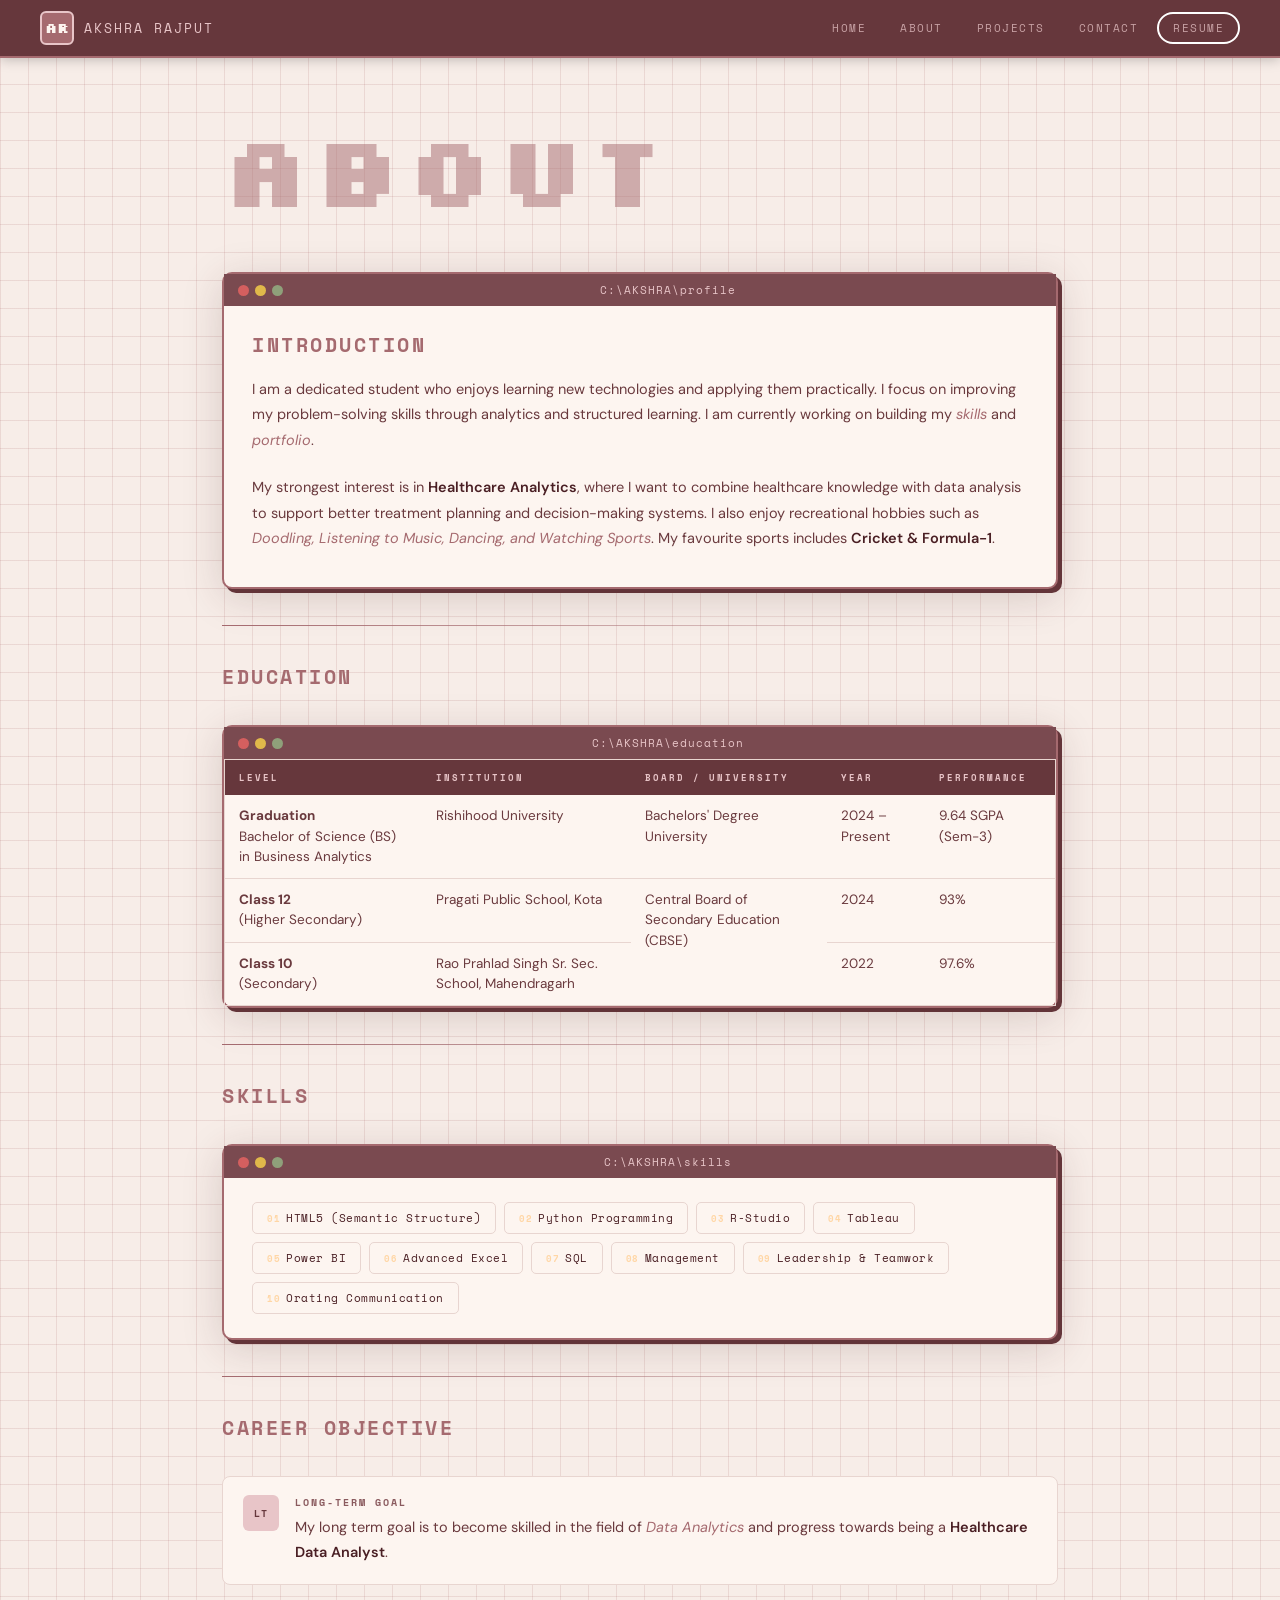
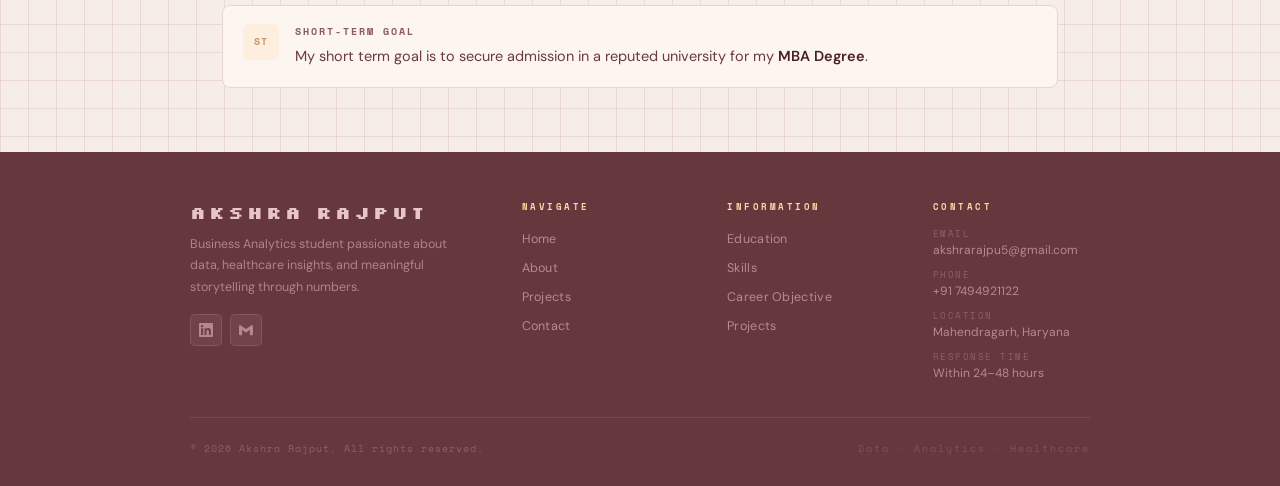
==== commit 0f75fb5c: "final try" ====
--- a/about.html
+++ b/about.html
@@ -23,7 +23,7 @@
       <a href="./about.html">About</a>
       <a href="./projects.html">Projects</a>
       <a href="./contact.html">Contact</a>
-      <button class="resume_btn" id="resume_btn">RESUME</button>
+      <a href="Akshra_Rajput_Resume.pdf" download class="resume_btn">RESUME</a>
     </nav>
   </header>
  
